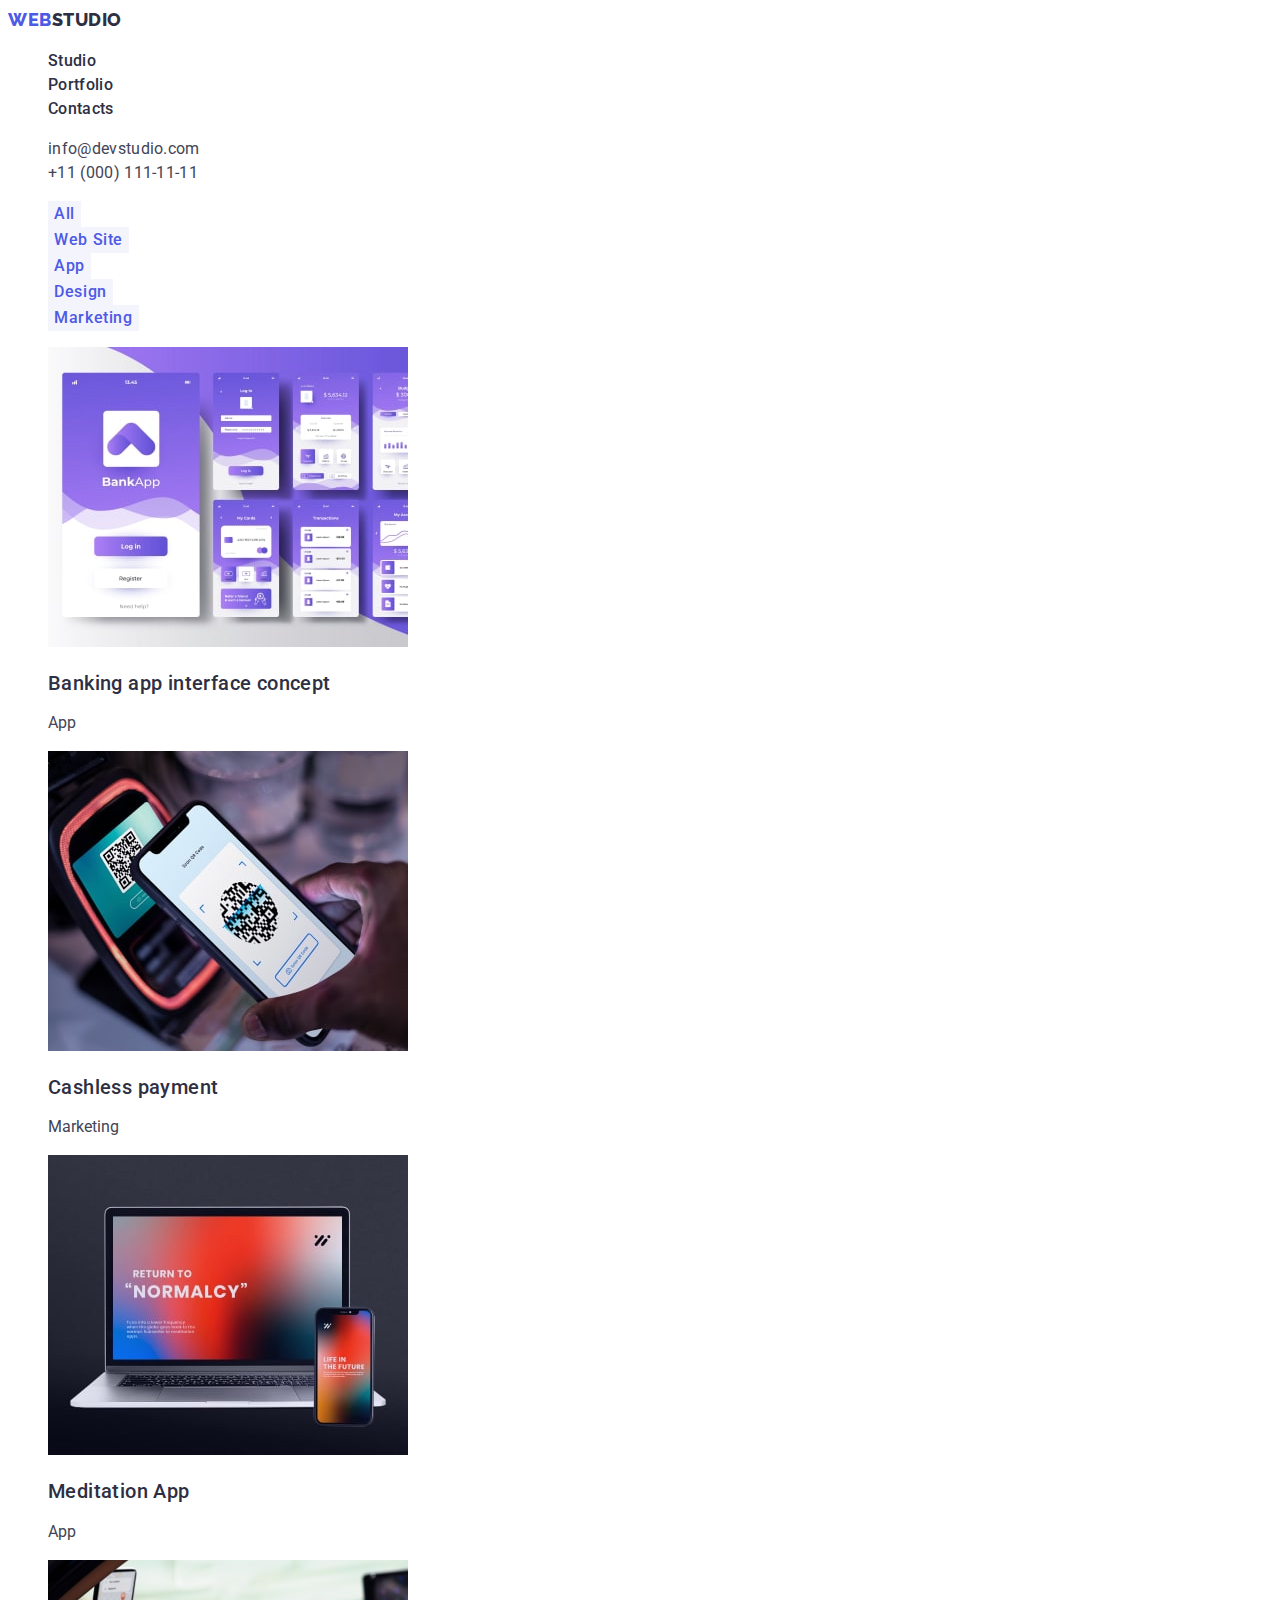
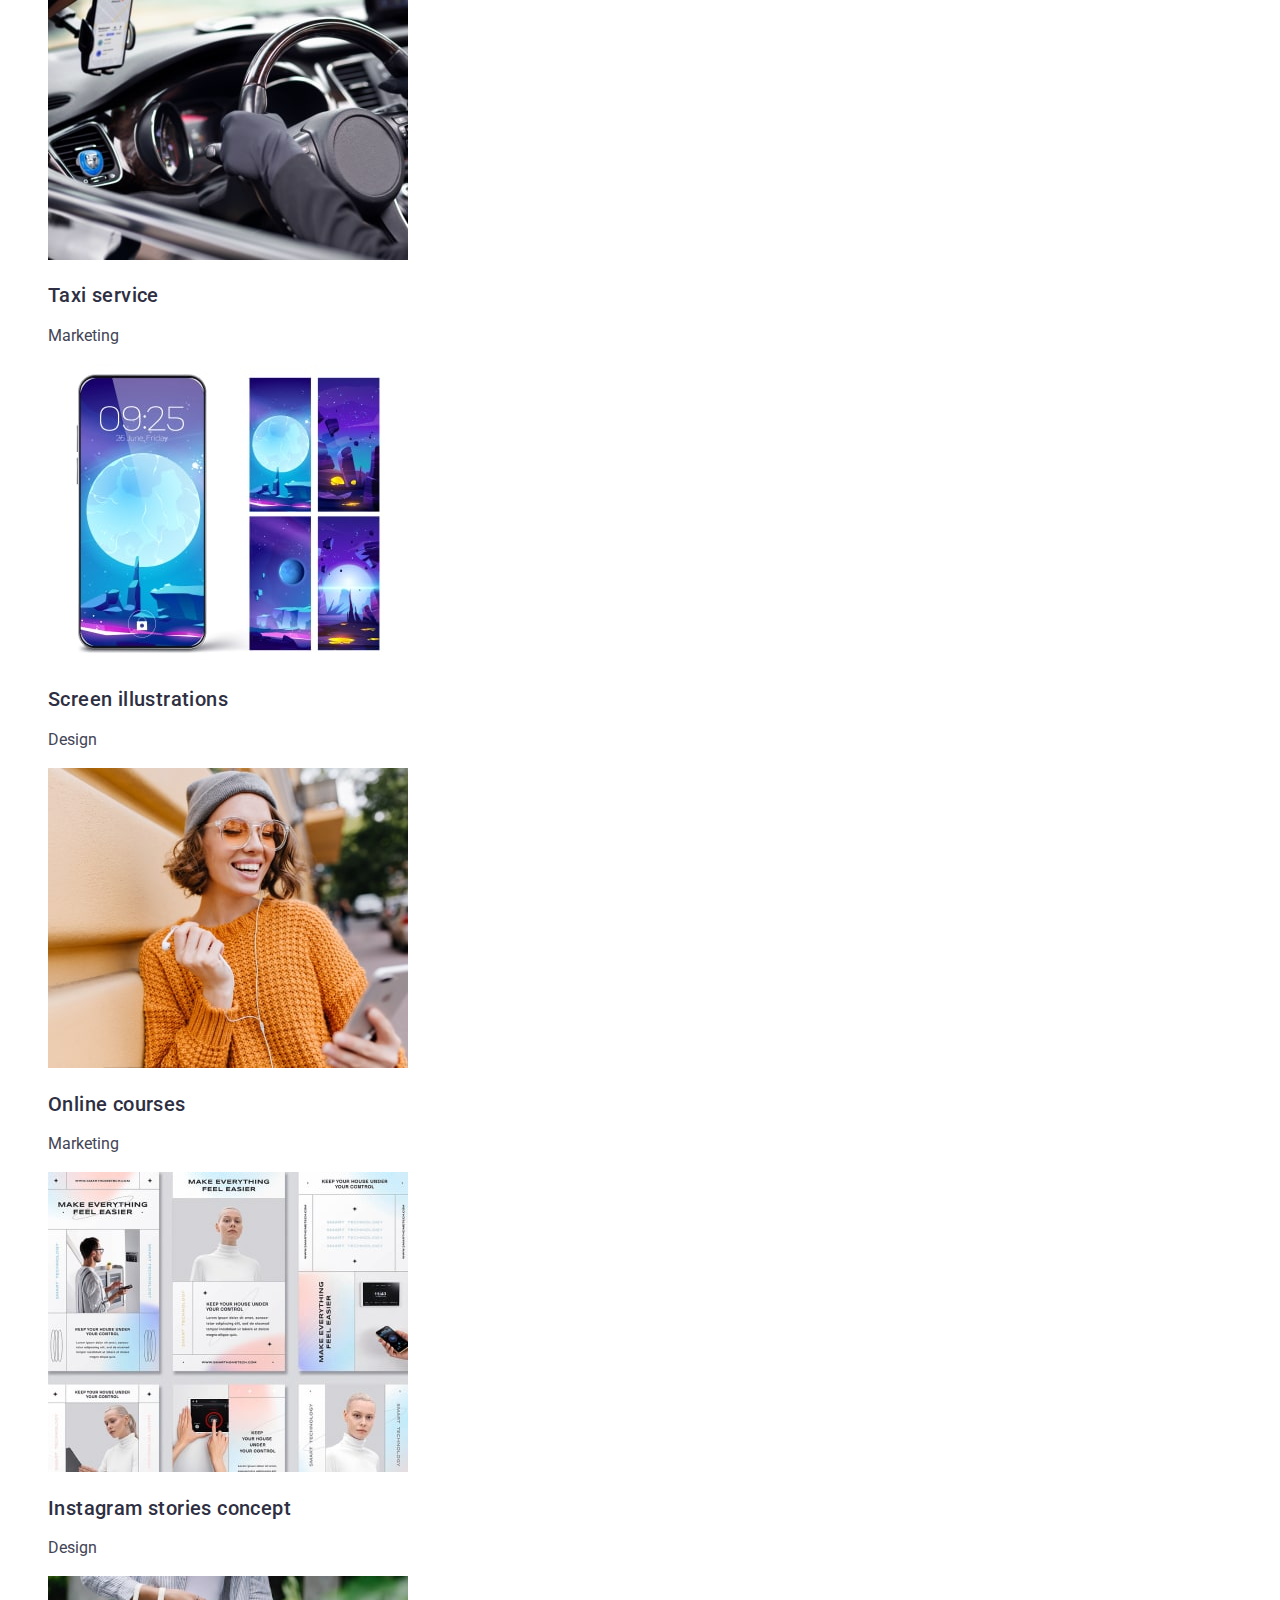
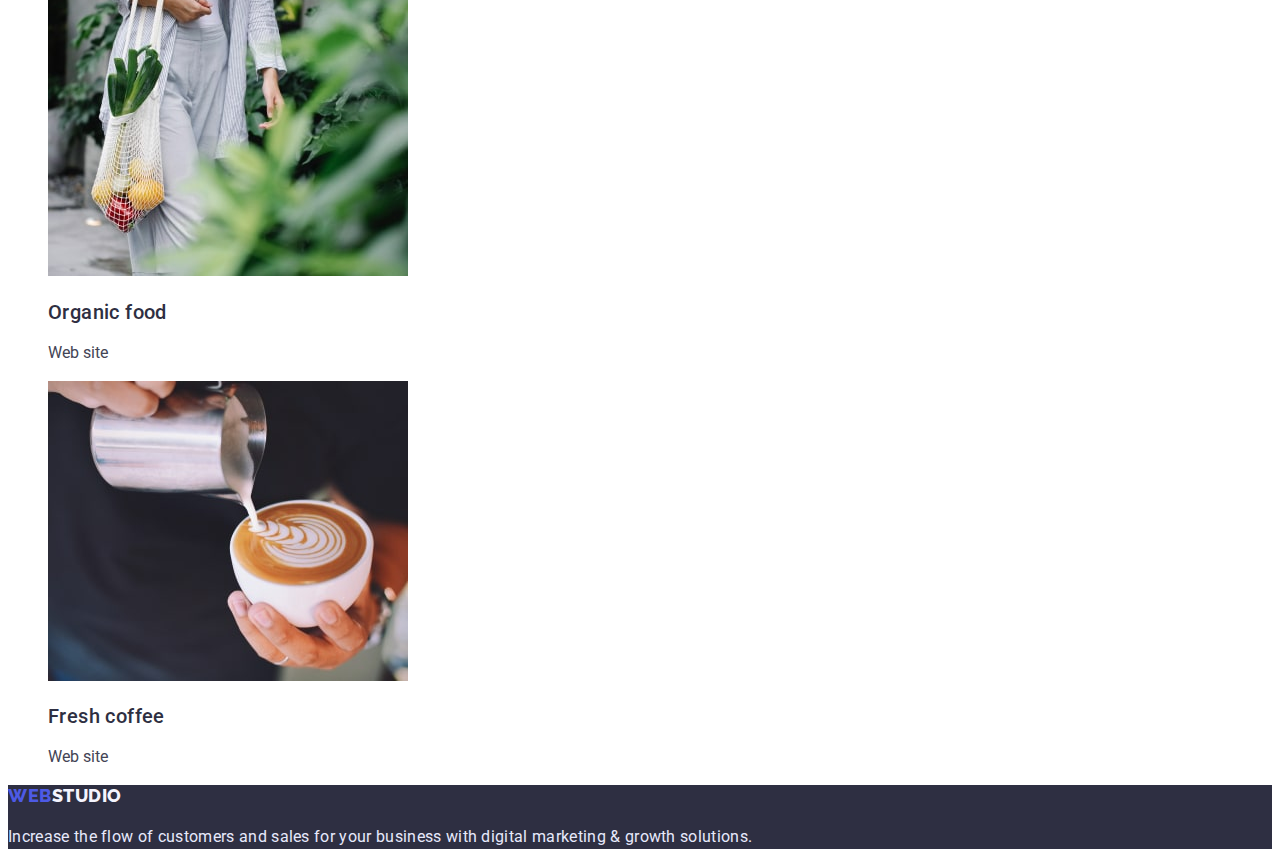
==== portfolio.html @ 14478a6e "added portfolio.html" ====
<!DOCTYPE html>
<html lang="en">

<head>
    <meta charset="UTF-8">
    <meta http-equiv="X-UA-Compatible" content="IE=edge">
    <meta name="viewport" content="width=device-width, initial-scale=1.0">

    <title>WebStudio</title>

    <link rel="preconnect" href="https://fonts.googleapis.com">
    <link rel="preconnect" href="https://fonts.gstatic.com" crossorigin>
    <link
        href="https://fonts.googleapis.com/css2?family=Raleway:wght@800&family=Roboto:wght@400;500;700;900&display=swap"
        rel="stylesheet">

    <link rel="stylesheet" href="./css/styles.css">

</head>

<body>

    <header>
        <nav>
            <!-- Logo -->
            <a class="logo" href="./index.html"> <span class="logo-accent">Web</span>Studio</a>
            <!-- Navigation -->
            <ul class="site-navigation list">
                <li><a href="">Studio</a></li>
                <li><a href="">Portfolio</a></li>
                <li><a href="">Contacts</a></li>
            </ul>
        </nav>
        <!-- Mail&Phone number -->
        <address>
            <ul class="contacts list">
                <li>
                    <a href="mailto:info@devstudio.com">info@devstudio.com</a>
                </li>
                <li>
                    <a href="tel:+110001111111">+11 (000) 111-11-11</a>
                </li>
            </ul>
        </address>
    </header>

    <main>
        <h1 hidden>Portfolio</h1>
        <!-- Filter -->
        <ul class="filter list">
            <li><button type="button" class="filter-item">All</button></li>
            <li><button type="button" class="filter-item">Web Site</button></li>
            <li><button type="button" class="filter-item">App</button></li>
            <li><button type="button" class="filter-item">Design</button></li>
            <li><button type="button" class="filter-item">Marketing</button></li>
        </ul>

        <!-- Portfolio -->
        <ul class="list">
            <li>
                <img src="./images/portfolio/img1.jpg" alt="App interface" width="360">
                <h2 class="subtitle">Banking app interface concept</h2>
                <p>App</p>
            </li>
            <li>
                <img src="./images/portfolio/img2.jpg" alt="Cashless payment">
                <h2 class="subtitle">Cashless payment</h2>
                <p>Marketing</p>
            </li>
            <li>
                <img src="./images/portfolio/img3.jpg" alt="Meditation app">
                <h2 class="subtitle">Meditation App</h2>
                <p>App</p>
            </li>
            <li>
                <img src="./images/portfolio/img4.jpg" alt="Taxi service">
                <h2 class="subtitle">Taxi service</h2>
                <p>Marketing</p>
            </li>
            <li>
                <img src="./images/portfolio/img5.jpg" alt="Screen illustrations">
                <h2 class="subtitle">Screen illustrations</h2>
                <p>Design</p>
            </li>
            <li>
                <img src="./images/portfolio/img6.jpg" alt="Online courses">
                <h2 class="subtitle">Online courses</h2>
                <p>Marketing</p>
            </li>
            <li>
                <img src="./images/portfolio/img7.jpg" alt="Instagram stories concept">
                <h2 class="subtitle">Instagram stories concept</h2>
                <p>Design</p>
            </li>
            <li>
                <img src="./images/portfolio/img8.jpg" alt="Organic food">
                <h2 class="subtitle">Organic food</h2>
                <p>Web site</p>
            </li>
            <li>
                <img src="./images/portfolio/img9.jpg" alt="Coffee">
                <h2 class="subtitle">Fresh coffee</h2>
                <p>Web site</p>
            </li>
        </ul>
    </main>

    <footer>
        <!-- Logo footer -->
        <a href="./index.html" class="logo logo-footer "><span class="logo-accent">Web</span>Studio</a>

        <!-- Some text -->
        <p class="footer-text">Increase the flow of customers and sales for your business with digital marketing &
            growth solutions.</p>
    </footer>

</body>

</html>
---- css/styles.css ----
:root {
  --primary-brand: #4d5ae5;
  --pressed-state: #404bbf;
  --dark: #2e2f42;
  --success: #31d0aa;
  --text: #434455;
  --subtle-text: #8e8f99;
  --accent: #e7e9fc;
  --light: #f4f4fd;
  --modal-overlay: rgba(46, 47, 66, 0.4);
  --hero-background: rgba(46, 47, 66, 0.7);
}

body {
  background-color: #ffffff;
  color: var(--text);

  font-family: "Roboto", sans-serif;
  font-weight: 400;
  font-size: 16px;
  line-height: 1.5;
}

.list {
  list-style: none;
}

/* Logo */
.logo-accent {
  color: var(--primary-brand);
}
.logo {
  color: var(--dark);

  font-family: "Raleway", sans-serif;
  font-weight: 800;
  font-size: 18px;
  line-height: 1.33;
  letter-spacing: 0.03em;
  text-transform: uppercase;
  text-decoration: none;
}

/* Site navigation */
.site-navigation a {
  color: var(--dark);

  font-weight: 500;
  text-decoration: none;
  letter-spacing: 0.02em;
}
.site-navigation a:hover,
.site-navigation a:focus {
  color: var(--pressed-state);
}

/* Mail&Phone number */
.contacts a {
  color: var(--text);

  font-style: normal;
  font-weight: 400;
  font-size: 16px;
  line-height: 1.5;
  text-decoration: none;
  letter-spacing: 0.02em;
}
.contacts a:hover,
.contacts a:focus {
  color: var(--pressed-state);
}
/* Hero section */
.hero-section {
  background-color: var(--dark);
}

.hero-title {
  color: #ffffff;

  font-weight: 700;
  font-size: 56px;
  line-height: 1.07;
  text-align: center;
  letter-spacing: 0.02em;
}

.order-btn {
  background-color: var(--primary-brand);
  color: #ffffff;

  font-family: "Roboto";
  font-style: normal;
  font-weight: 500;
  font-size: 16px;
  line-height: 1.5;
  letter-spacing: 0.04em;
  text-align: center;

  cursor: pointer;
}
.order-btn:hover,
.order-btn:focus {
  background-color: var(--pressed-state);
}

.section-title {
  font-weight: 700;
  font-size: 36px;
  line-height: 1.11;
  text-align: center;
  text-transform: capitalize;
  letter-spacing: 0.02em;
}

.subtitle {
  color: var(--dark);

  font-weight: 500;
  font-size: 20px;
  line-height: 1.2;
  letter-spacing: 0.02em;
}

/* Team section */
.team-section {
  background-color: var(--light);
}
.team-item {
  background-color: #ffffff;
}

/* Footer */
footer {
  background-color: var(--dark);
  color: var(--accent);
  letter-spacing: 0.02em;
}
.logo-footer {
  color: var(--light);
  line-height: 1.17;
  letter-spacing: 0.03em;
}

/* Portfolio page */
.filter-item {
  background-color: var(--light);
  color: var(--primary-brand);
  border-style: none;

  font-family: "Roboto";
  font-style: normal;
  font-weight: 500;
  font-size: 16px;
  line-height: 1.5;
  letter-spacing: 0.04em;

  cursor: pointer;
}
.filter-item:hover,
.filter-item:focus {
  background-color: var(--pressed-state);
  color: #ffffff;
}
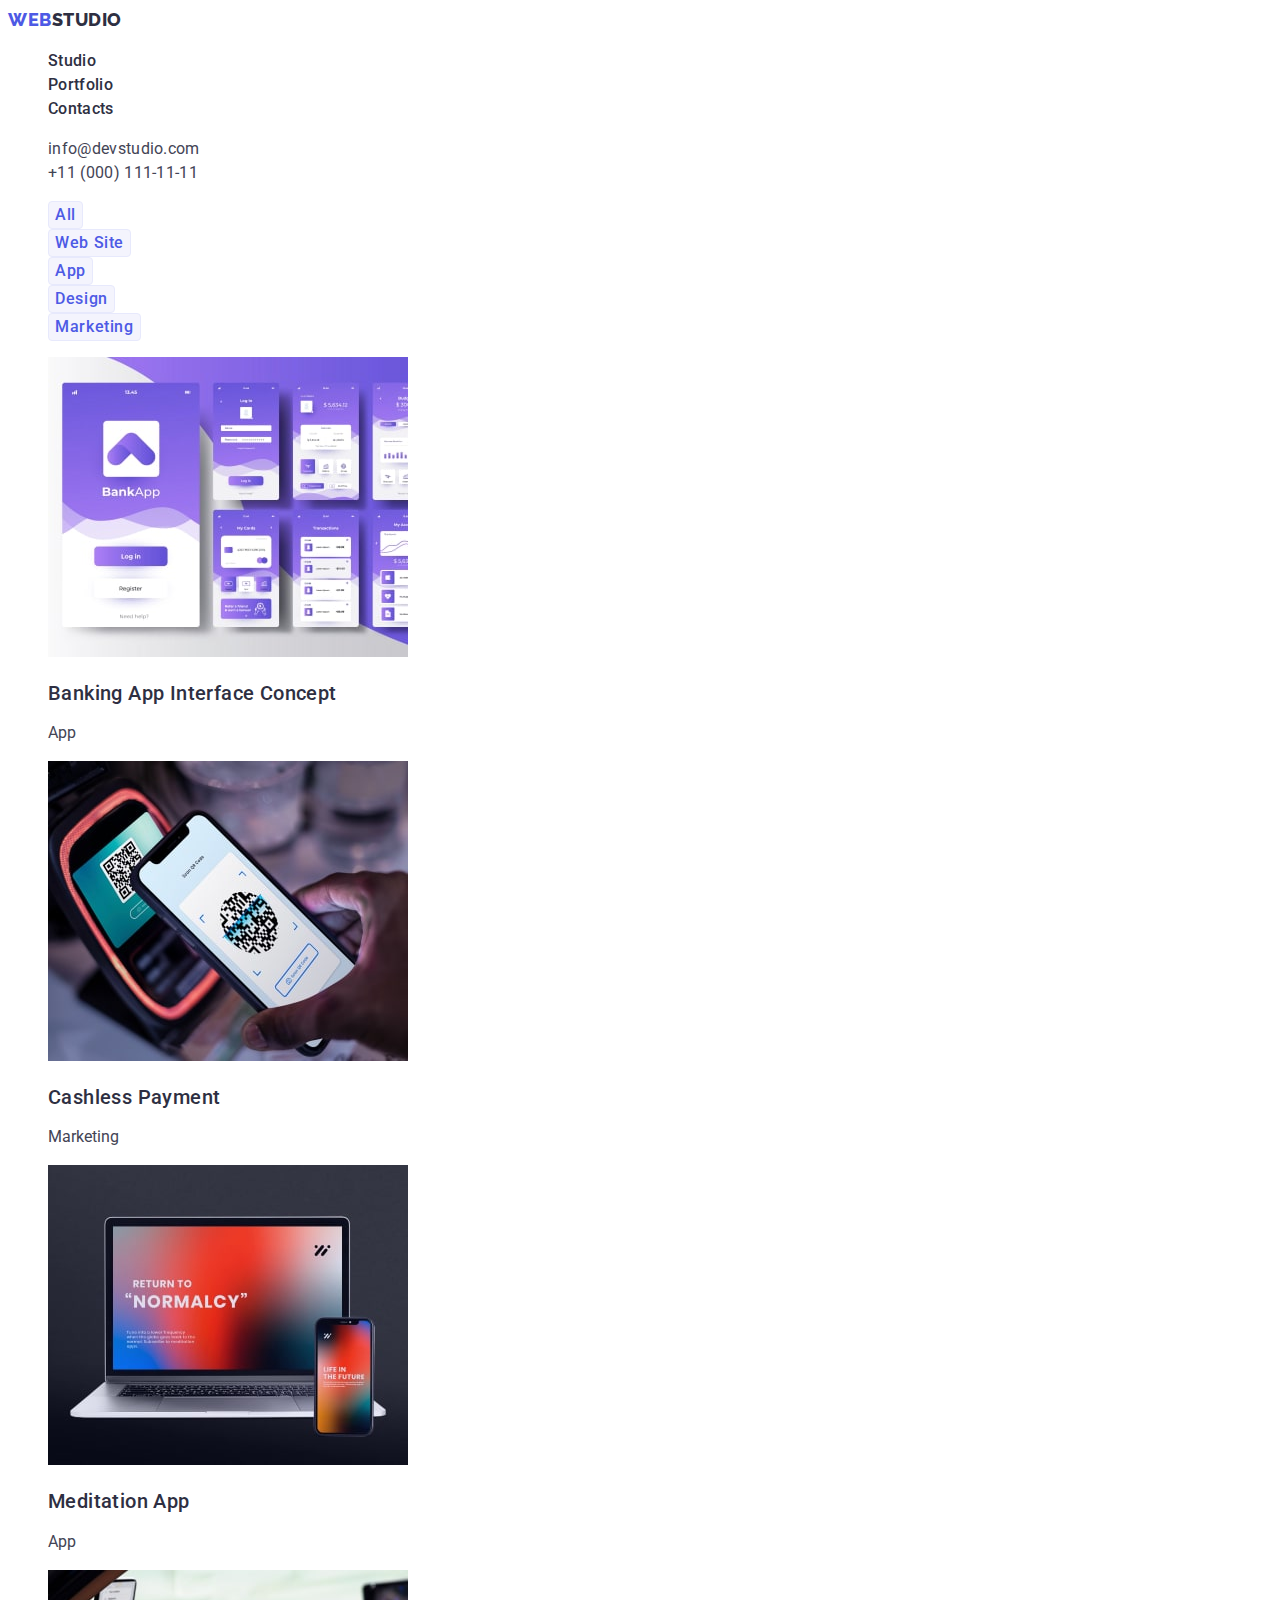
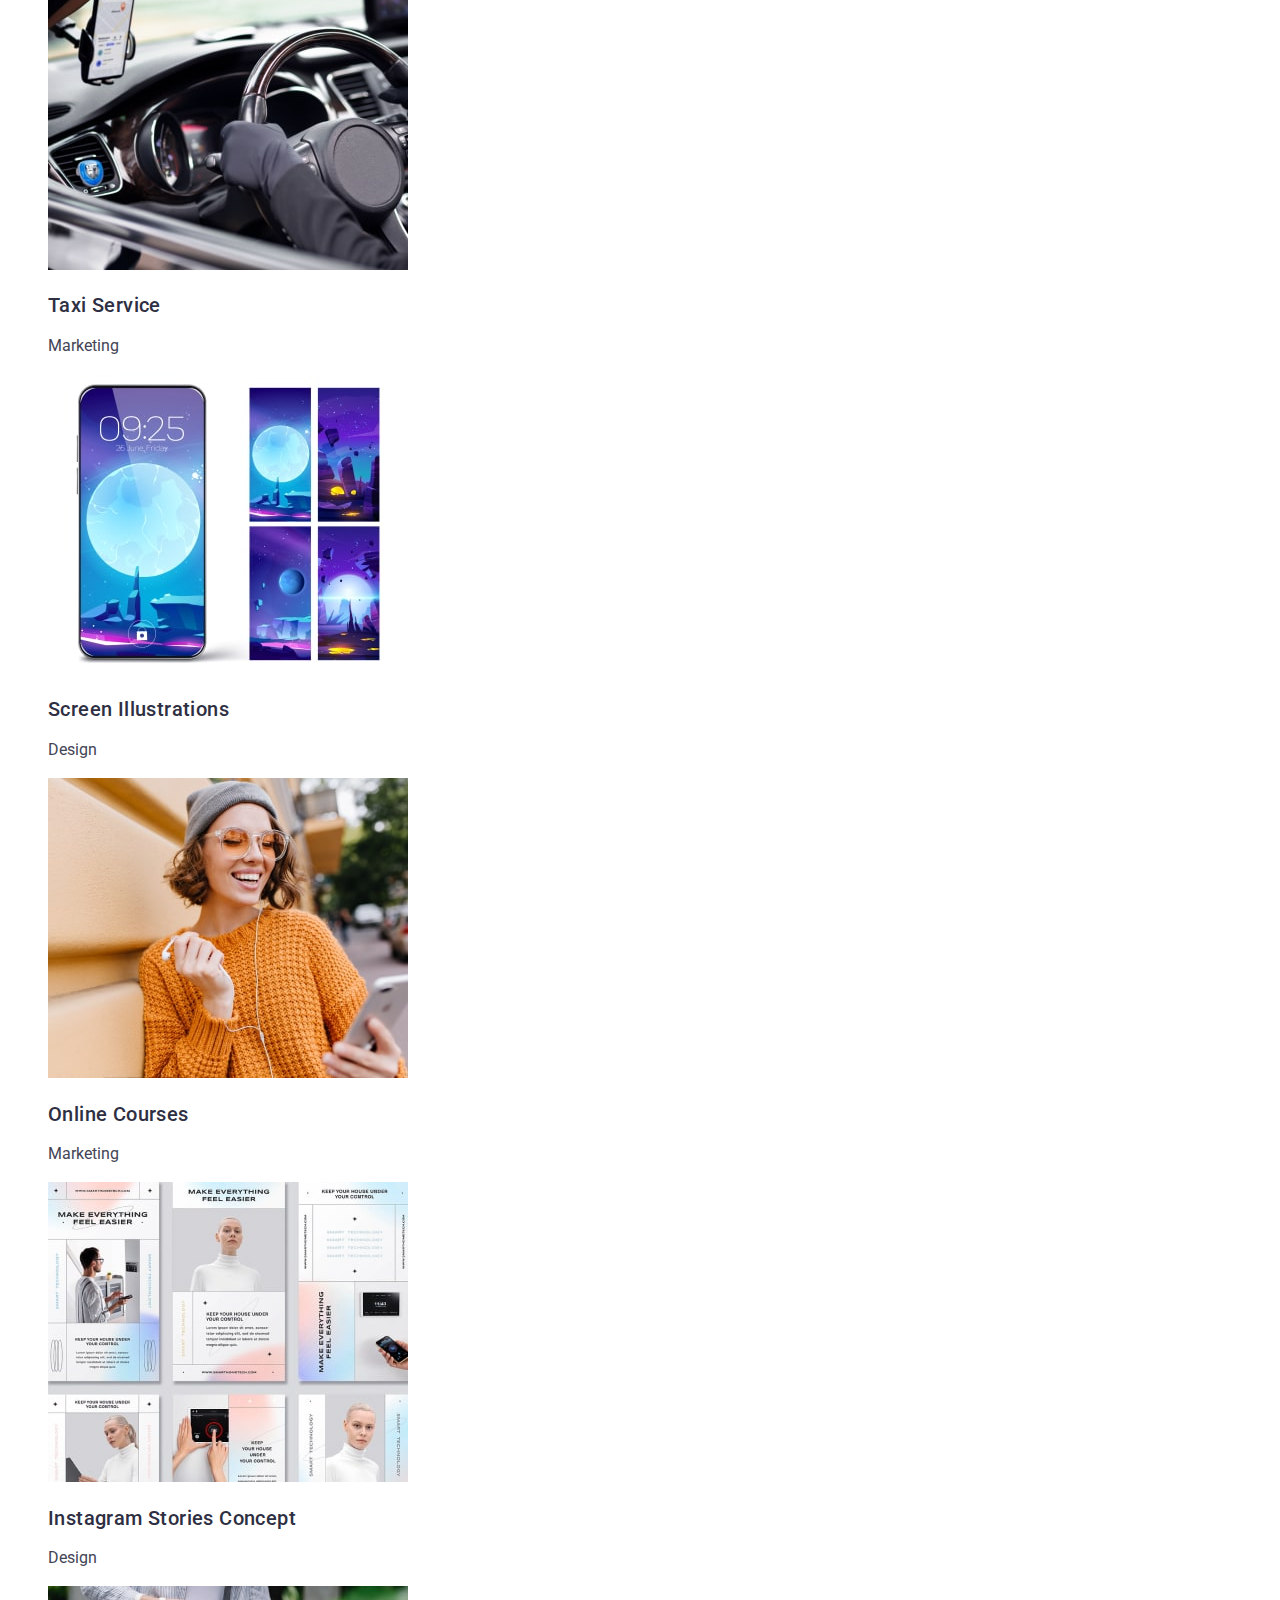
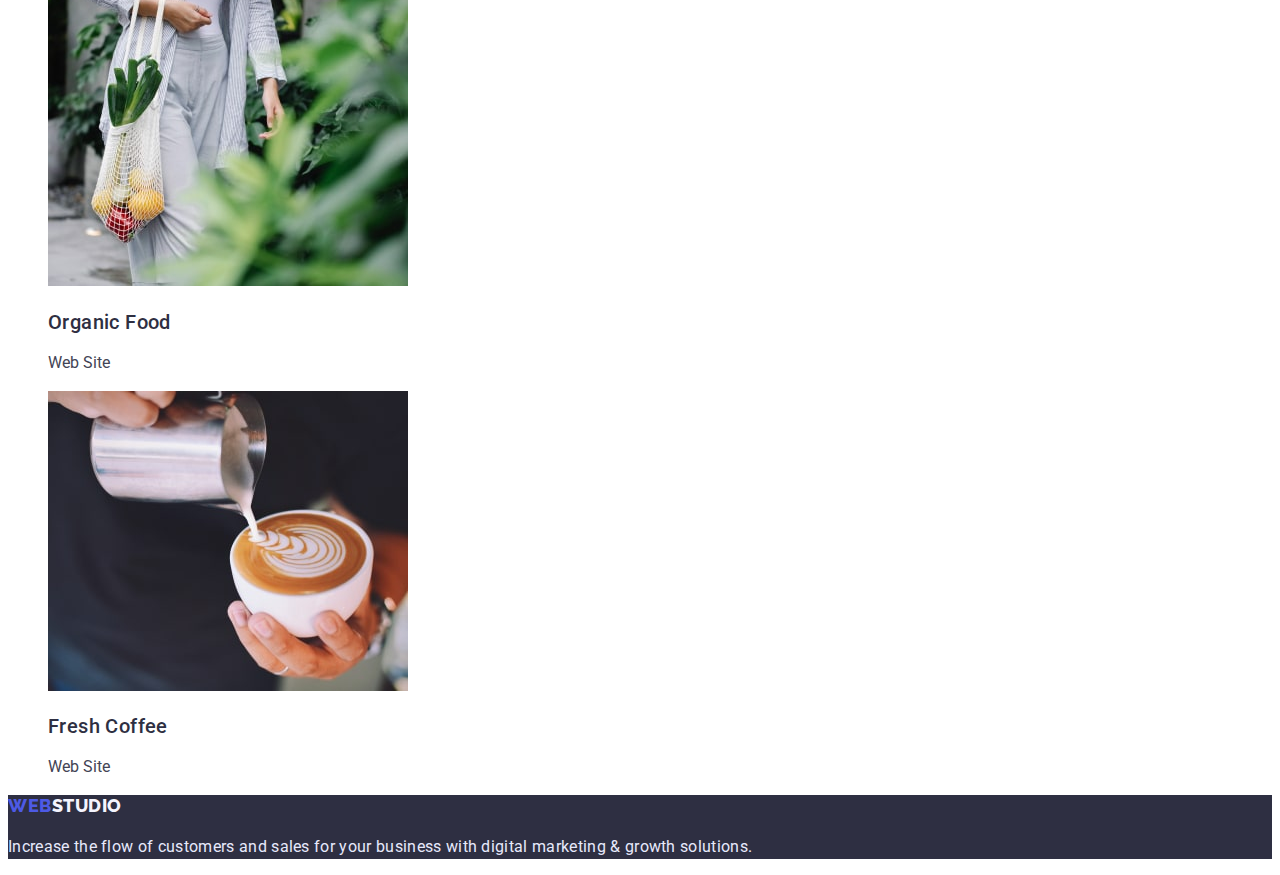
==== commit 80ed67be: "updated" ====
--- a/portfolio.html
+++ b/portfolio.html
@@ -49,7 +49,7 @@
         <!-- Filter -->
         <ul class="filter list">
             <li><button type="button" class="filter-item">All</button></li>
-            <li><button type="button" class="filter-item">Web Site</button></li>
+            <li><button type="button" class="filter-item">Web site</button></li>
             <li><button type="button" class="filter-item">App</button></li>
             <li><button type="button" class="filter-item">Design</button></li>
             <li><button type="button" class="filter-item">Marketing</button></li>
@@ -60,47 +60,47 @@
             <li>
                 <img src="./images/portfolio/img1.jpg" alt="App interface" width="360">
                 <h2 class="subtitle">Banking app interface concept</h2>
-                <p>App</p>
+                <p class="description">App</p>
             </li>
             <li>
                 <img src="./images/portfolio/img2.jpg" alt="Cashless payment">
                 <h2 class="subtitle">Cashless payment</h2>
-                <p>Marketing</p>
+                <p class="description">Marketing</p>
             </li>
             <li>
                 <img src="./images/portfolio/img3.jpg" alt="Meditation app">
                 <h2 class="subtitle">Meditation App</h2>
-                <p>App</p>
+                <p class="description">App</p>
             </li>
             <li>
                 <img src="./images/portfolio/img4.jpg" alt="Taxi service">
                 <h2 class="subtitle">Taxi service</h2>
-                <p>Marketing</p>
+                <p class="description">Marketing</p>
             </li>
             <li>
                 <img src="./images/portfolio/img5.jpg" alt="Screen illustrations">
                 <h2 class="subtitle">Screen illustrations</h2>
-                <p>Design</p>
+                <p class="description">Design</p>
             </li>
             <li>
                 <img src="./images/portfolio/img6.jpg" alt="Online courses">
                 <h2 class="subtitle">Online courses</h2>
-                <p>Marketing</p>
+                <p class="description">Marketing</p>
             </li>
             <li>
                 <img src="./images/portfolio/img7.jpg" alt="Instagram stories concept">
                 <h2 class="subtitle">Instagram stories concept</h2>
-                <p>Design</p>
+                <p class="description">Design</p>
             </li>
             <li>
                 <img src="./images/portfolio/img8.jpg" alt="Organic food">
                 <h2 class="subtitle">Organic food</h2>
-                <p>Web site</p>
+                <p class="description">Web site</p>
             </li>
             <li>
                 <img src="./images/portfolio/img9.jpg" alt="Coffee">
                 <h2 class="subtitle">Fresh coffee</h2>
-                <p>Web site</p>
+                <p class="description">Web site</p>
             </li>
         </ul>
     </main>
--- a/css/styles.css
+++ b/css/styles.css
@@ -119,6 +119,11 @@
   font-size: 20px;
   line-height: 1.2;
   letter-spacing: 0.02em;
+  text-transform: capitalize;
+}
+
+.description {
+  text-transform: capitalize;
 }
 
 /* Team section */
@@ -145,7 +150,9 @@
 .filter-item {
   background-color: var(--light);
   color: var(--primary-brand);
-  border-style: none;
+
+  border: 1px solid var(--accent);
+  border-radius: 4px;
 
   font-family: "Roboto";
   font-style: normal;
@@ -153,6 +160,7 @@
   font-size: 16px;
   line-height: 1.5;
   letter-spacing: 0.04em;
+  text-transform: capitalize;
 
   cursor: pointer;
 }
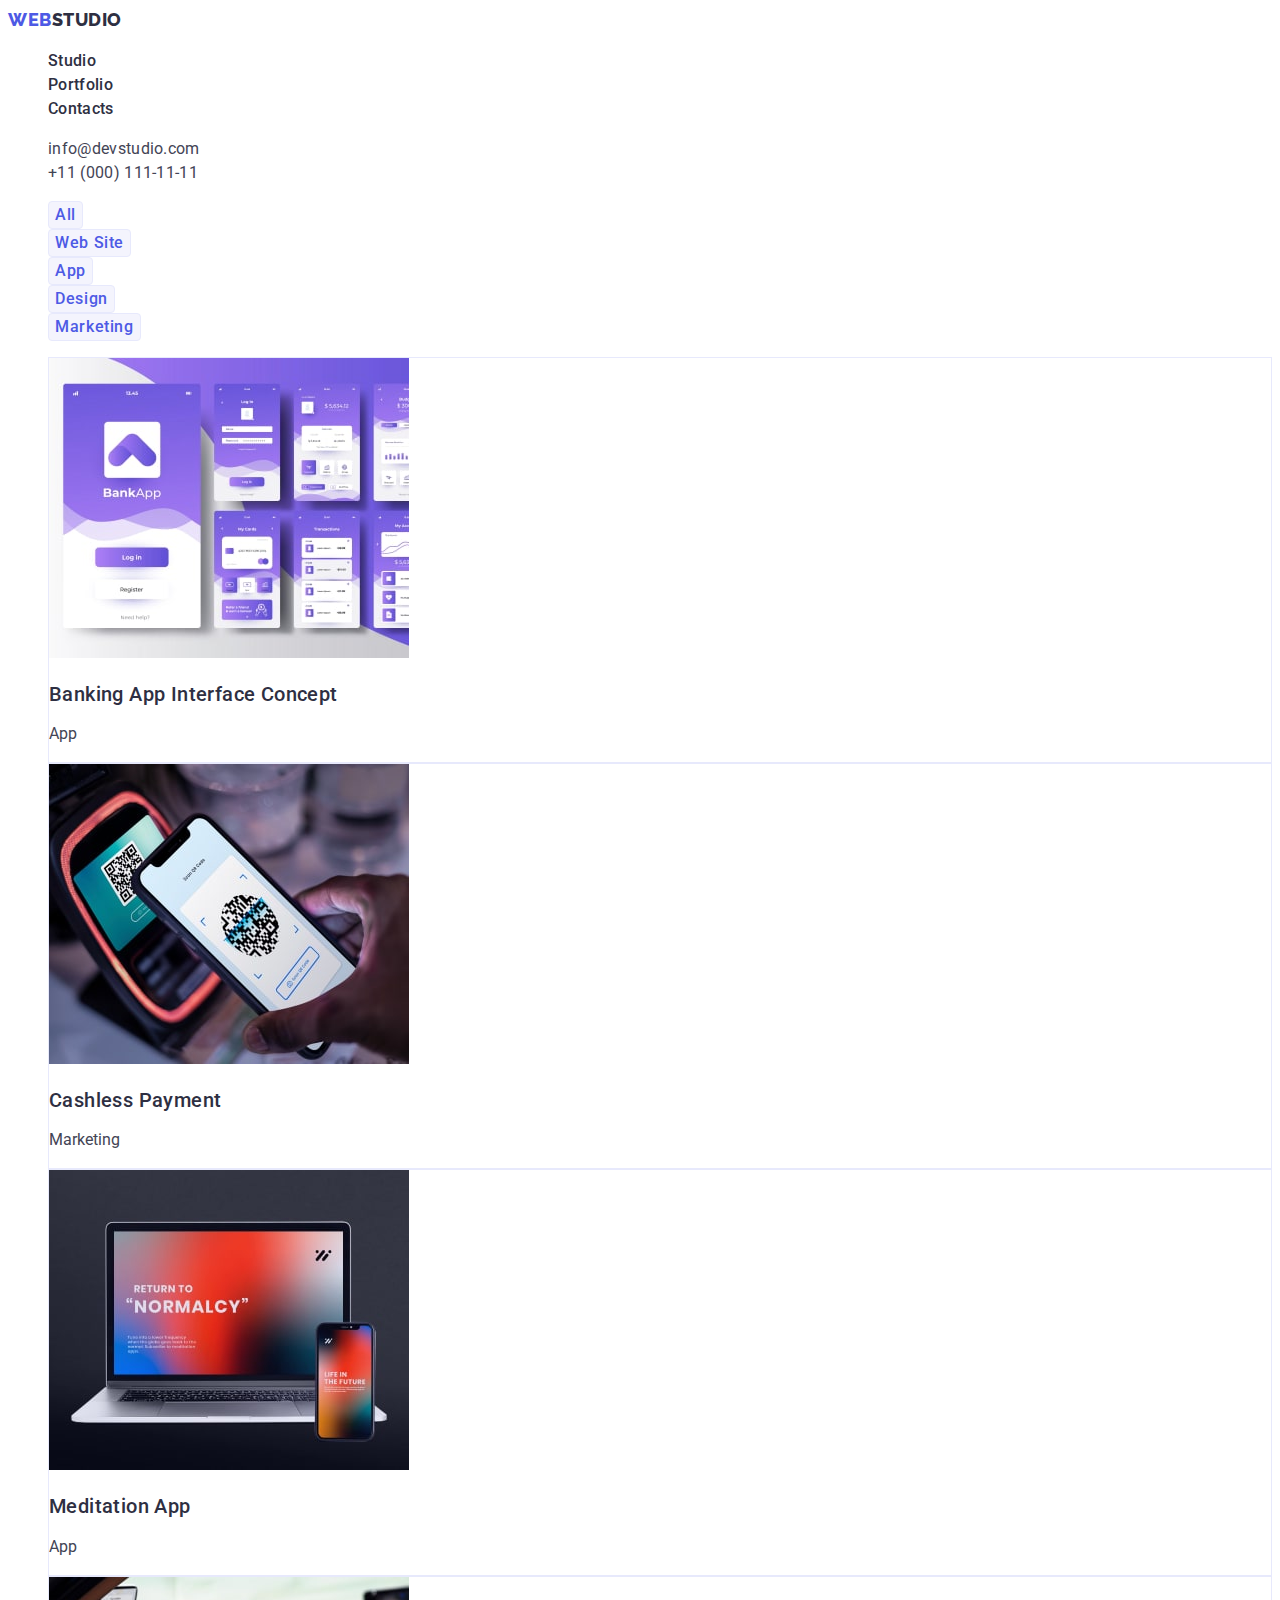
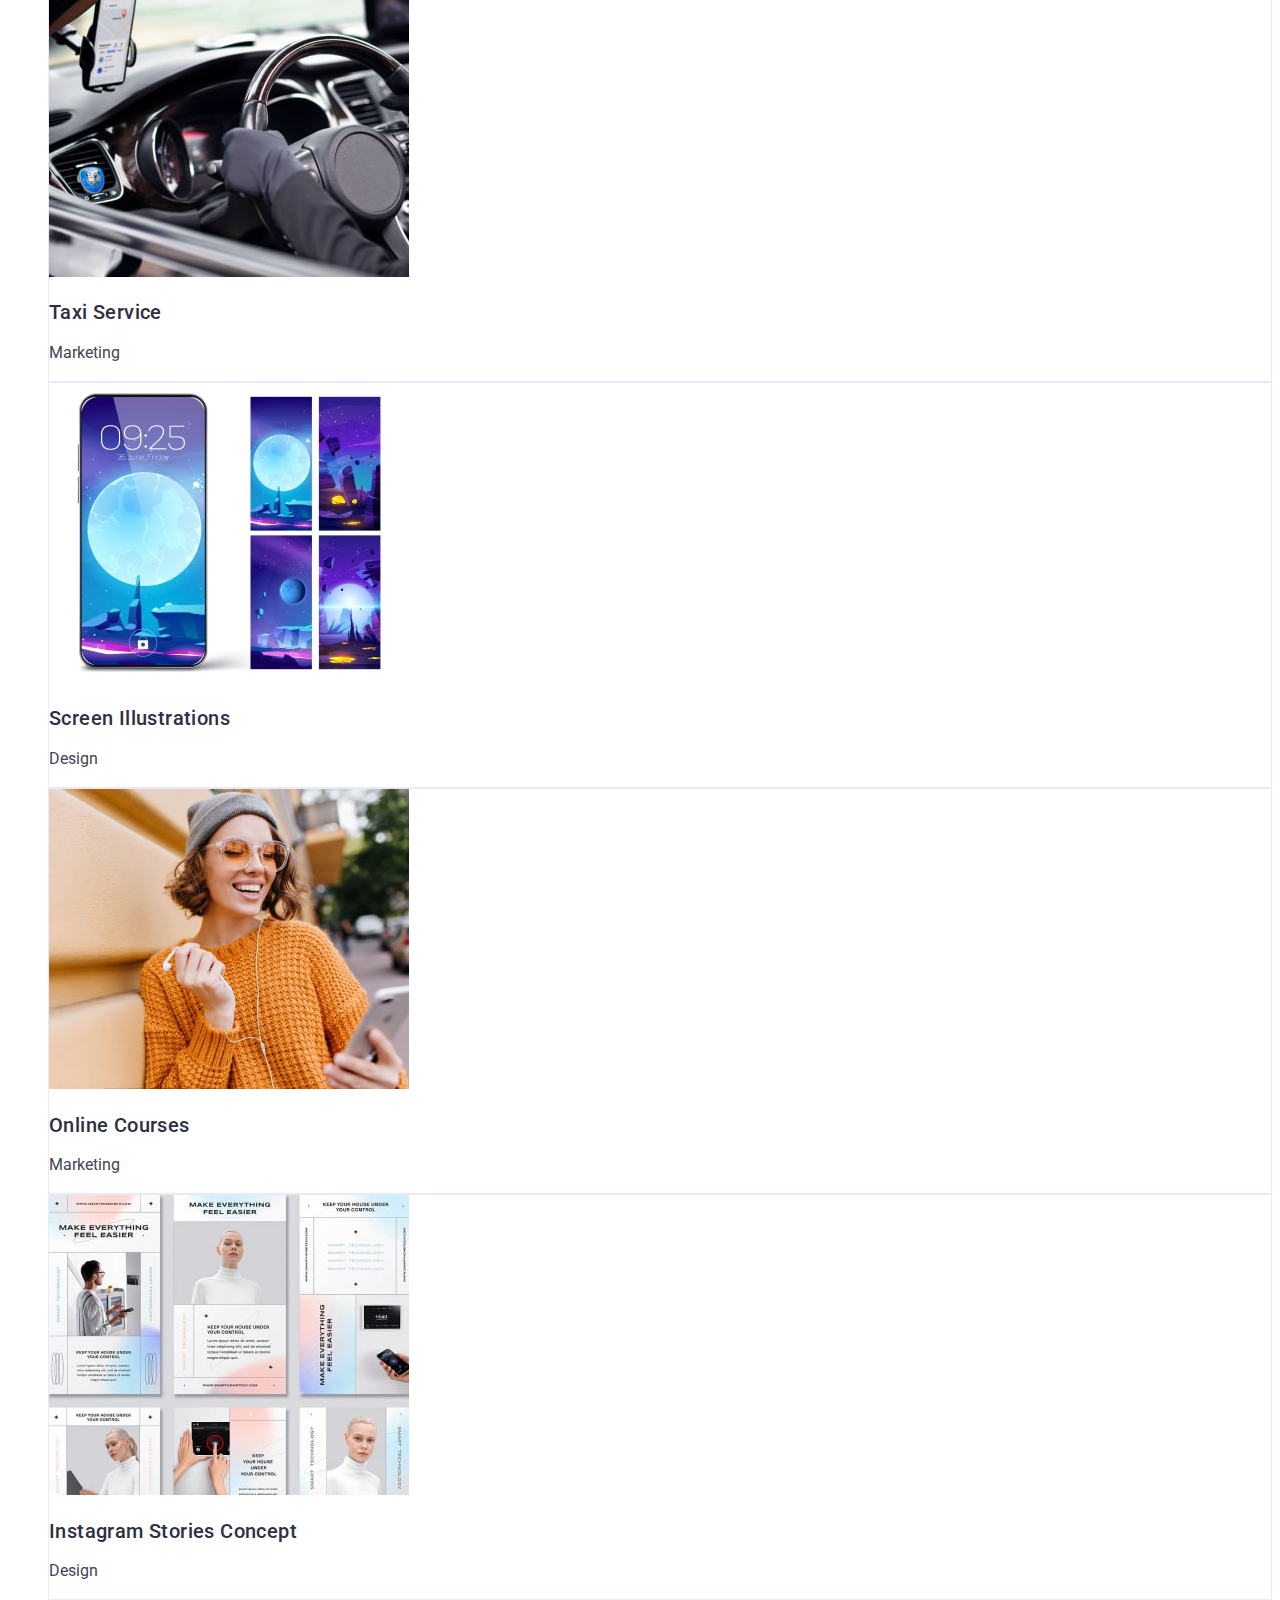
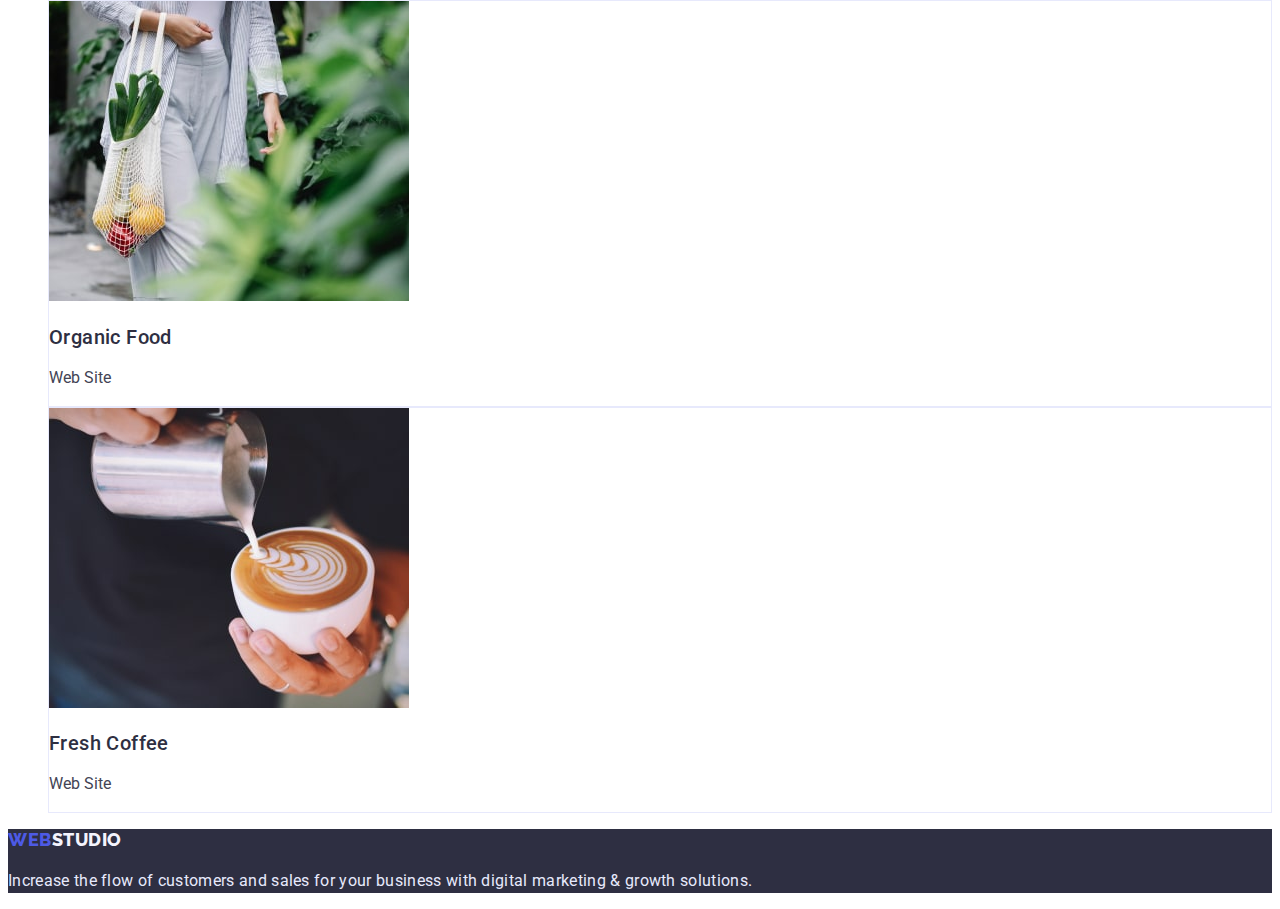
==== commit a84eea82: "Updating" ====
--- a/portfolio.html
+++ b/portfolio.html
@@ -57,50 +57,67 @@
 
         <!-- Portfolio -->
         <ul class="list">
-            <li>
-                <img src="./images/portfolio/img1.jpg" alt="App interface" width="360">
-                <h2 class="subtitle">Banking app interface concept</h2>
-                <p class="description">App</p>
+            <li class="project"><a href="">
+                    <img src="./images/portfolio/img1.jpg" alt="App interface" width="360">
+                    <h2 class="subtitle">Banking app interface concept</h2>
+                    <p class="description">App</p>
+                </a>
             </li>
-            <li>
-                <img src="./images/portfolio/img2.jpg" alt="Cashless payment">
-                <h2 class="subtitle">Cashless payment</h2>
-                <p class="description">Marketing</p>
+            <li class="project">
+                <a href="">
+                    <img src="./images/portfolio/img2.jpg" alt="Cashless payment" width="360">
+                    <h2 class="subtitle">Cashless payment</h2>
+                    <p class="description">Marketing</p>
+                </a>
             </li>
-            <li>
-                <img src="./images/portfolio/img3.jpg" alt="Meditation app">
-                <h2 class="subtitle">Meditation App</h2>
-                <p class="description">App</p>
+            <li class="project">
+                <a href="">
+                    <img src="./images/portfolio/img3.jpg" alt="Meditation app" width="360">
+                    <h2 class="subtitle">Meditation App</h2>
+                    <p class="description">App</p>
+                </a>
             </li>
-            <li>
-                <img src="./images/portfolio/img4.jpg" alt="Taxi service">
-                <h2 class="subtitle">Taxi service</h2>
-                <p class="description">Marketing</p>
+            <li class="project">
+                <a href="">
+                    <img src="./images/portfolio/img4.jpg" alt="Taxi service" width="360">
+                    <h2 class="subtitle">Taxi service</h2>
+                    <p class="description">Marketing</p>
+                </a>
             </li>
-            <li>
-                <img src="./images/portfolio/img5.jpg" alt="Screen illustrations">
-                <h2 class="subtitle">Screen illustrations</h2>
-                <p class="description">Design</p>
+            <li class="project">
+                <a href="">
+                    <img src="./images/portfolio/img5.jpg" alt="Screen illustrations" width="360">
+                    <h2 class="subtitle">Screen illustrations</h2>
+                    <p class="description">Design</p>
+                </a>
             </li>
-            <li>
-                <img src="./images/portfolio/img6.jpg" alt="Online courses">
-                <h2 class="subtitle">Online courses</h2>
-                <p class="description">Marketing</p>
+            <li class="project">
+                <a href="">
+                    <img src="./images/portfolio/img6.jpg" alt="Online courses" width="360">
+                    <h2 class="subtitle">Online courses</h2>
+                    <p class="description">Marketing</p>
+                </a>
             </li>
-            <li>
-                <img src="./images/portfolio/img7.jpg" alt="Instagram stories concept">
-                <h2 class="subtitle">Instagram stories concept</h2>
-                <p class="description">Design</p>
+            <li class="project">
+                <a href="">
+                    <img src="./images/portfolio/img7.jpg" alt="Instagram stories concept" width="360">
+                    <h2 class="subtitle">Instagram stories concept</h2>
+                    <p class="description">Design</p>
+                </a>
             </li>
-            <li>
-                <img src="./images/portfolio/img8.jpg" alt="Organic food">
-                <h2 class="subtitle">Organic food</h2>
-                <p class="description">Web site</p>
+            <li class="project">
+                <a href="">
+                    <img src="./images/portfolio/img8.jpg" alt="Organic food" width="360">
+                    <h2 class="subtitle">Organic food</h2>
+                    <p class="description">Web site</p>
+                </a>
             </li>
-            <li>
-                <img src="./images/portfolio/img9.jpg" alt="Coffee">
-                <h2 class="subtitle">Fresh coffee</h2>
-                <p class="description">Web site</p>
+            <li class="project">
+                <a href="">
+                    <img src="./images/portfolio/img9.jpg" alt="Coffee" width="360">
+                    <h2 class="subtitle">Fresh coffee</h2>
+                    <p class="description">Web site</p>
+                </a>
             </li>
         </ul>
     </main>
--- a/css/styles.css
+++ b/css/styles.css
@@ -88,7 +88,7 @@
   background-color: var(--primary-brand);
   color: #ffffff;
 
-  font-family: "Roboto";
+  font-family: "Roboto", sans-serif;
   font-style: normal;
   font-weight: 500;
   font-size: 16px;
@@ -124,6 +124,7 @@
 
 .description {
   text-transform: capitalize;
+  color: var(--text);
 }
 
 /* Team section */
@@ -154,7 +155,7 @@
   border: 1px solid var(--accent);
   border-radius: 4px;
 
-  font-family: "Roboto";
+  font-family: "Roboto", sans-serif;
   font-style: normal;
   font-weight: 500;
   font-size: 16px;
@@ -169,3 +170,16 @@
   background-color: var(--pressed-state);
   color: #ffffff;
 }
+
+.project {
+  background-color: #ffffff;
+  border: 1px solid var(--accent);
+}
+.project:hover,
+.project:focus {
+  background-color: var(--accent);
+}
+
+.project > a {
+  text-decoration: none;
+}
